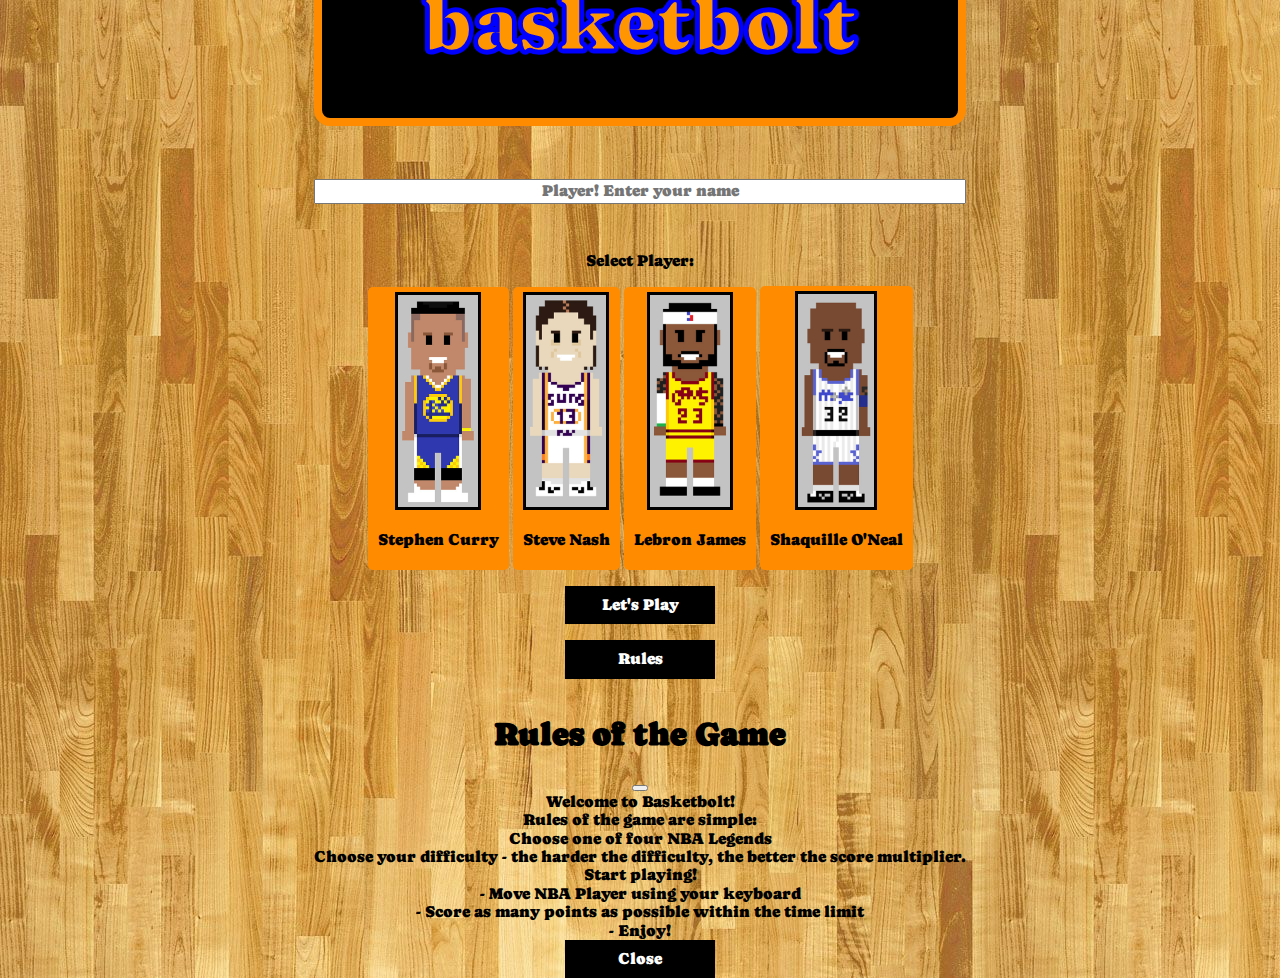
==== index.html @ 5acd0eba "Game start and exit to menu" ====
<!DOCTYPE html>
<html lang="en">
  <head>
    <meta charset="UTF-8" />
    <meta http-equiv="X-UA-Compatible" content="IE=edge" />
    <meta name="viewport" content="width=device-width, initial-scale=1.0" />
    <title>basketbolt</title>
    <!-- google fonts -->
    <link rel="preconnect" href="https://fonts.googleapis.com" />
    <link rel="preconnect" href="https://fonts.gstatic.com" crossorigin />
    <link
      href="https://fonts.googleapis.com/css2?family=Caprasimo&display=swap"
      rel="stylesheet"
    />
    <!-- bootstrap -->
    <link
      href="https://cdn.jsdelivr.net/npm/bootstrap@5.3.0/dist/css/bootstrap.min.css"
      rel="stylesheet"
      integrity="sha384-9ndCyUaIbzAi2FUVXJi0CjmCapSmO7SnpJef0486qhLnuZ2cdeRhO02iuK6FUUVM"
      crossorigin="anonymous"
    />
    <!-- style sheets -->
    <link rel="stylesheet" href="styles/normalize.css" />
    <link rel="stylesheet" href="styles/style.css" />
    <!-- javascript -->
    <script type="module" src="scripts/game.js"></script>
    <script type="module" src="scripts/script.js"></script>
  </head>
  <body>
    <div id="game-container">
        <!-- SPLASH SCREEN -->
      <div id="splash-screen">
        <!-- logo -->
        <a href="index.html"><h1 class="logo">basketbolt</h1></a>
        <!-- name input -->
        <input
          aria-label="player input"
          type="text"
          id="name-input"
          placeholder="Player! Enter your name"
        />
        <!-- player select -->
        <!-- https://alcreed.tumblr.com/ images source -->
        <div id="player-select" class="radio-players">
          <p>Select Player:</p>
          <input type="radio" name="player" id="curry" value="curry" />
          <label for="curry">
            <div>
              <img src="media/steph.jpg" />
              <p>Stephen Curry</p>
            </div>
          </label>
          <input type="radio" name="player" id="nash" value="nash" />
          <label for="nash">
            <div>
              <img src="media/nash.jpg" />
              <p>Steve Nash</p>
            </div>
          </label>
          <input type="radio" name="player" id="lebron" value="lebron" />
          <label for="lebron">
            <div>
              <img src="media/lebron.jpg" />
              <p>Lebron James</p>
            </div>
          </label>
          <input type="radio" name="player" id="shaq" value="shaq" />
          <label for="shaq">
            <div>
              <img id="shaq-img" src="media/shaq.jpg" />
              <p>Shaquille O'Neal</p>
            </div>
          </label>
        </div>
        <!-- play btn -->
        <button id="play-btn" type="button" class="btn btn-light btn">
          Let's Play
        </button>
        <!-- rules btn -->
        <button
          id="rules-btn"
          type="button"
          class="btn btn-warning btn"
          data-bs-toggle="modal"
          data-bs-target="#exampleModal"
        >
          Rules
        </button>
        <!-- modal code -->
        <div
          class="modal fade"
          id="exampleModal"
          tabindex="-1"
          aria-labelledby="exampleModalLabel"
          aria-hidden="true"
        >
          <div class="modal-dialog">
            <div class="modal-content">
              <div class="modal-header">
                <h1 class="modal-title fs-5" id="exampleModalLabel">
                  Rules of the Game
                </h1>
                <button
                  type="button"
                  class="btn-close"
                  data-bs-dismiss="modal"
                  aria-label="Close"
                ></button>
              </div>
              <div class="modal-body">
                Welcome to Basketbolt! <br />

                Rules of the game are simple: <br />
                Choose one of four NBA Legends<br />
                Choose your difficulty - the harder the difficulty, the better
                the score multiplier.<br />
                Start playing!<br />
                - Move NBA Player using your keyboard<br />
                - Score as many points as possible within the time limit<br />
                - Enjoy!<br />
              </div>
              <div class="modal-footer">
                <button
                  type="button"
                  class="btn btn-secondary"
                  data-bs-dismiss="modal"
                >
                  Close
                </button>
              </div>
            </div>
          </div>
        </div>
        <!-- end modal code -->
      </div>
      <div class="hidden" id="game-screen">
          <canvas id="board"></canvas>
          <button id="exit-btn" type="button" class="btn btn-light btn">
           ◀︎ Exit to Menu
          </button>
          <h2 id="start">
            Press Enter To Start Game!
          </h2>
      </div>
      <div class="hidden" id="game-over-screen"></div>
    </div>


    <!-- libraries -->
    <!-- jquery -->
    <script
      src="https://code.jquery.com/jquery-3.7.0.js"
      integrity="sha256-JlqSTELeR4TLqP0OG9dxM7yDPqX1ox/HfgiSLBj8+kM="
      crossorigin="anonymous"
    ></script>
    <!-- bootstrap -->
    <script
      src="https://cdn.jsdelivr.net/npm/bootstrap@5.3.0/dist/js/bootstrap.bundle.min.js"
      integrity="sha384-geWF76RCwLtnZ8qwWowPQNguL3RmwHVBC9FhGdlKrxdiJJigb/j/68SIy3Te4Bkz"
      crossorigin="anonymous"
    ></script>
  </body>
</html>
---- styles/style.css ----
/* general styling */

.hidden {
  display: none;
}

body {
  font-family: "Caprasimo", cursive;
}

/* logo styling */

.logo {
  font-family: "Caprasimo", cursive;
  color: rgb(255, 149, 0);
  font-size: 5rem;
  background-color: rgb(0, 0, 0);
  padding: 3rem;
  border-radius: 1rem;
  border: 0.5rem solid darkorange;
  transition: color 230ms cubic-bezier(0.1, 0.7, 1, 0.1);
  -webkit-text-stroke-width: 2.5px;
  -webkit-text-stroke-color: rgb(0, 0, 255);
  margin-top: 0;
}

.logo:hover {
  color: rgb(0, 0, 0);
}

a {
  color: none;
  text-decoration-line: none;
}

/* body */

body {
  background-image: url("../media/hardwood.jpeg");
  background-color: black;
  width: 100vw;
  height: 100vh;
  display: flex;
  align-items: center;
  justify-content: center;
  text-align: center;
}

/* splash-screen */
#splash-screen {
  display: flex;
  justify-content: center;
  flex-direction: column;
  text-align: center;
}

#player-select {
  margin-bottom: 1rem;
}
/* buttons */
.btn {
  width: 150px;
  margin: auto;
  padding: 8px 0;
  background-color: black;
  color: white;
  border: 2px solid black;
}

#play-btn,
#rules-btn {
  font-family: "Caprasimo", cursive;
}
#play-btn {
  margin-bottom: 1rem;
}
#rules-btn {
  margin-bottom: 1rem;
}
#exit-btn {
  display: none;
  background-color: darkorange;
  width: 300px;
  font-size: 1.5rem;
}
/* input */
#name-input {
  margin-bottom: 2rem;
  text-align: center;
}

.radio-players {
  margin-bottom: 1rem;
}

img {
  border: 3px solid black;
  width: 5rem;
}
#shaq-img {
  width: 4.8rem;
}
input[type="radio"] {
  display: none; /* Hide the default radio buttons */
}

label {
  display: inline-block;
  padding: 5px 10px;
  background-color: darkorange;
  border-radius: 5px;
  cursor: pointer;
}

label:hover {
  background-color: #ccc;
}

input[type="radio"]:checked + label {
  background-color: #0099ff;
  color: #fff;
}

/* GAME SCREEN */
/* *********** */
#board {
  background-color: black;
  border-top: 10px solid darkorange;
  border-left: 10px solid darkorange;
  border-right: 10px solid darkorange;
  box-shadow: rgba(0, 0, 0, 0.658) 0px 22px 70px 4px;
}

h2#start{
  color: darkorange;
  text-shadow: 0 0 1rem rgb(0, 0, 0);
  margin: 1rem auto;
}
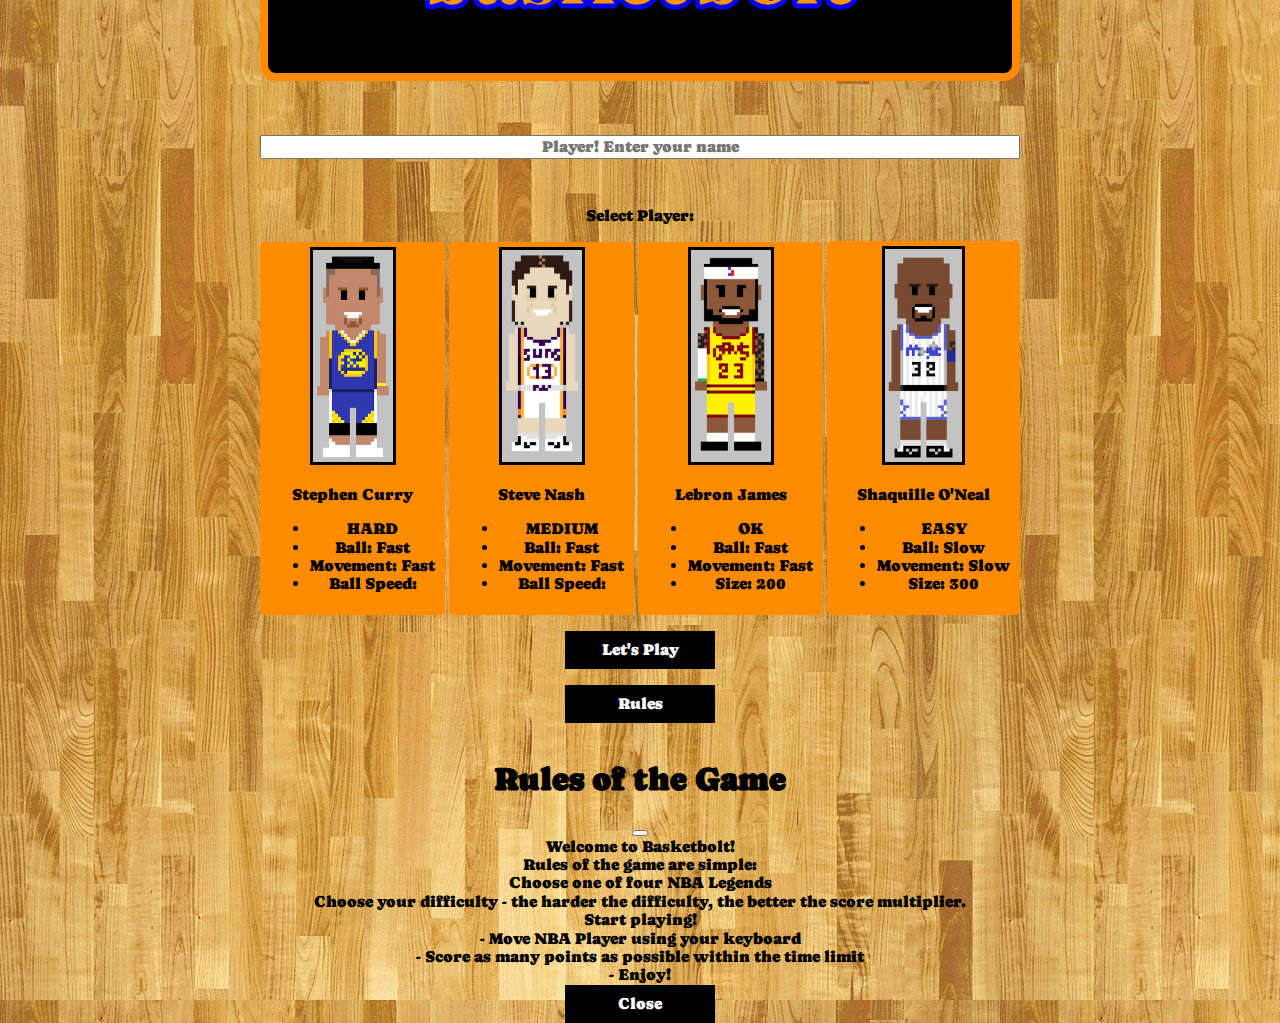
==== commit 7f2f2d85: "Character stats, temp changes" ====
--- a/index.html
+++ b/index.html
@@ -48,6 +48,12 @@
             <div>
               <img src="media/steph.jpg" />
               <p>Stephen Curry</p>
+              <ul>
+                <li>HARD</li>
+                <li>Ball: Fast</li>
+                <li>Movement: Fast</li>
+                <li>Ball Speed: </li>
+              </ul>
             </div>
           </label>
           <input type="radio" name="player" id="nash" value="nash" />
@@ -55,6 +61,12 @@
             <div>
               <img src="media/nash.jpg" />
               <p>Steve Nash</p>
+              <ul>
+                <li>MEDIUM</li>
+                <li>Ball: Fast</li>
+                <li>Movement: Fast</li>
+                <li>Ball Speed: </li>
+              </ul>
             </div>
           </label>
           <input type="radio" name="player" id="lebron" value="lebron" />
@@ -62,6 +74,12 @@
             <div>
               <img src="media/lebron.jpg" />
               <p>Lebron James</p>
+              <ul>
+                <li>OK</li>
+                <li>Ball: Fast</li>
+                <li>Movement: Fast</li>
+                <li>Size: 200 </li>
+              </ul>
             </div>
           </label>
           <input type="radio" name="player" id="shaq" value="shaq" />
@@ -69,6 +87,12 @@
             <div>
               <img id="shaq-img" src="media/shaq.jpg" />
               <p>Shaquille O'Neal</p>
+              <ul>
+                <li>EASY</li>
+                <li>Ball: Slow</li>
+                <li>Movement: Slow</li>
+                <li>Size: 300</li>
+              </ul>
             </div>
           </label>
         </div>
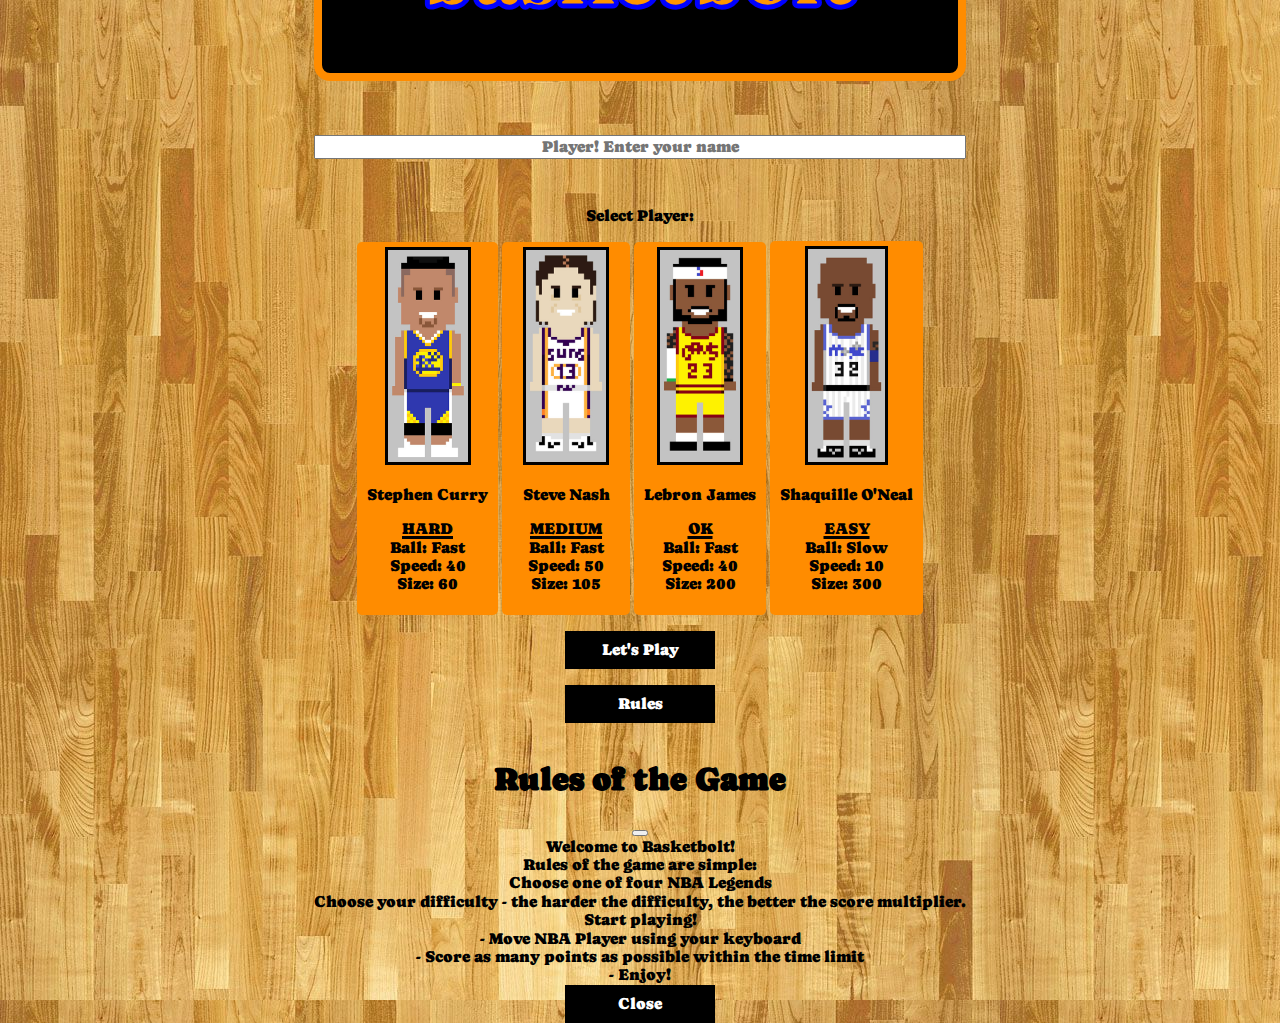
==== commit 8e20aaeb: "Final changes. Character stats, game reset, event listeners" ====
--- a/index.html
+++ b/index.html
@@ -28,7 +28,7 @@
   </head>
   <body>
     <div id="game-container">
-        <!-- SPLASH SCREEN -->
+      <!-- SPLASH SCREEN -->
       <div id="splash-screen">
         <!-- logo -->
         <a href="index.html"><h1 class="logo">basketbolt</h1></a>
@@ -49,10 +49,10 @@
               <img src="media/steph.jpg" />
               <p>Stephen Curry</p>
               <ul>
-                <li>HARD</li>
+                <li class="underline">HARD</li>
                 <li>Ball: Fast</li>
-                <li>Movement: Fast</li>
-                <li>Ball Speed: </li>
+                <li>Speed: 40</li>
+                <li>Size: 60</li>
               </ul>
             </div>
           </label>
@@ -62,10 +62,10 @@
               <img src="media/nash.jpg" />
               <p>Steve Nash</p>
               <ul>
-                <li>MEDIUM</li>
+                <li class="underline">MEDIUM</li>
                 <li>Ball: Fast</li>
-                <li>Movement: Fast</li>
-                <li>Ball Speed: </li>
+                <li>Speed: 50</li>
+                <li>Size: 105</li>
               </ul>
             </div>
           </label>
@@ -75,10 +75,10 @@
               <img src="media/lebron.jpg" />
               <p>Lebron James</p>
               <ul>
-                <li>OK</li>
+                <li class="underline">OK</li>
                 <li>Ball: Fast</li>
-                <li>Movement: Fast</li>
-                <li>Size: 200 </li>
+                <li>Speed: 40</li>
+                <li>Size: 200</li>
               </ul>
             </div>
           </label>
@@ -88,9 +88,9 @@
               <img id="shaq-img" src="media/shaq.jpg" />
               <p>Shaquille O'Neal</p>
               <ul>
-                <li>EASY</li>
+                <li class="underline">EASY</li>
                 <li>Ball: Slow</li>
-                <li>Movement: Slow</li>
+                <li>Speed: 10</li>
                 <li>Size: 300</li>
               </ul>
             </div>
@@ -157,18 +157,17 @@
         </div>
         <!-- end modal code -->
       </div>
-      <div class="hidden" id="game-screen">
-          <canvas id="board"></canvas>
-          <button id="exit-btn" type="button" class="btn btn-light btn">
-           ◀︎ Exit to Menu
+      <div id="game-screen">
+        <canvas id="board"></canvas>
+        <a href=""
+          ><button id="exit-btn" type="button" class="btn btn-light btn">
+            ◀︎ Exit to Menu
           </button>
-          <h2 id="start">
-            Press Enter To Start Game!
-          </h2>
+        </a>
+        <h2 id="start">Press Enter To Start Game!</h2>
       </div>
       <div class="hidden" id="game-over-screen"></div>
     </div>
-
 
     <!-- libraries -->
     <!-- jquery -->
--- a/styles/style.css
+++ b/styles/style.css
@@ -6,6 +6,11 @@
 
 body {
   font-family: "Caprasimo", cursive;
+}
+
+.underline{
+  text-decoration: underline;
+  text-decoration-thickness: 3px;
 }
 
 /* logo styling */
@@ -89,8 +94,14 @@
   text-align: center;
 }
 
+/* CHARACTER SELECT */
 .radio-players {
   margin-bottom: 1rem;
+}
+.radio-players ul{
+  list-style-type: none;
+  padding: 0;
+  margin: 1rem;
 }
 
 img {
@@ -123,6 +134,9 @@
 
 /* GAME SCREEN */
 /* *********** */
+#game-screen{
+  display: none;
+}
 #board {
   background-color: black;
   border-top: 10px solid darkorange;
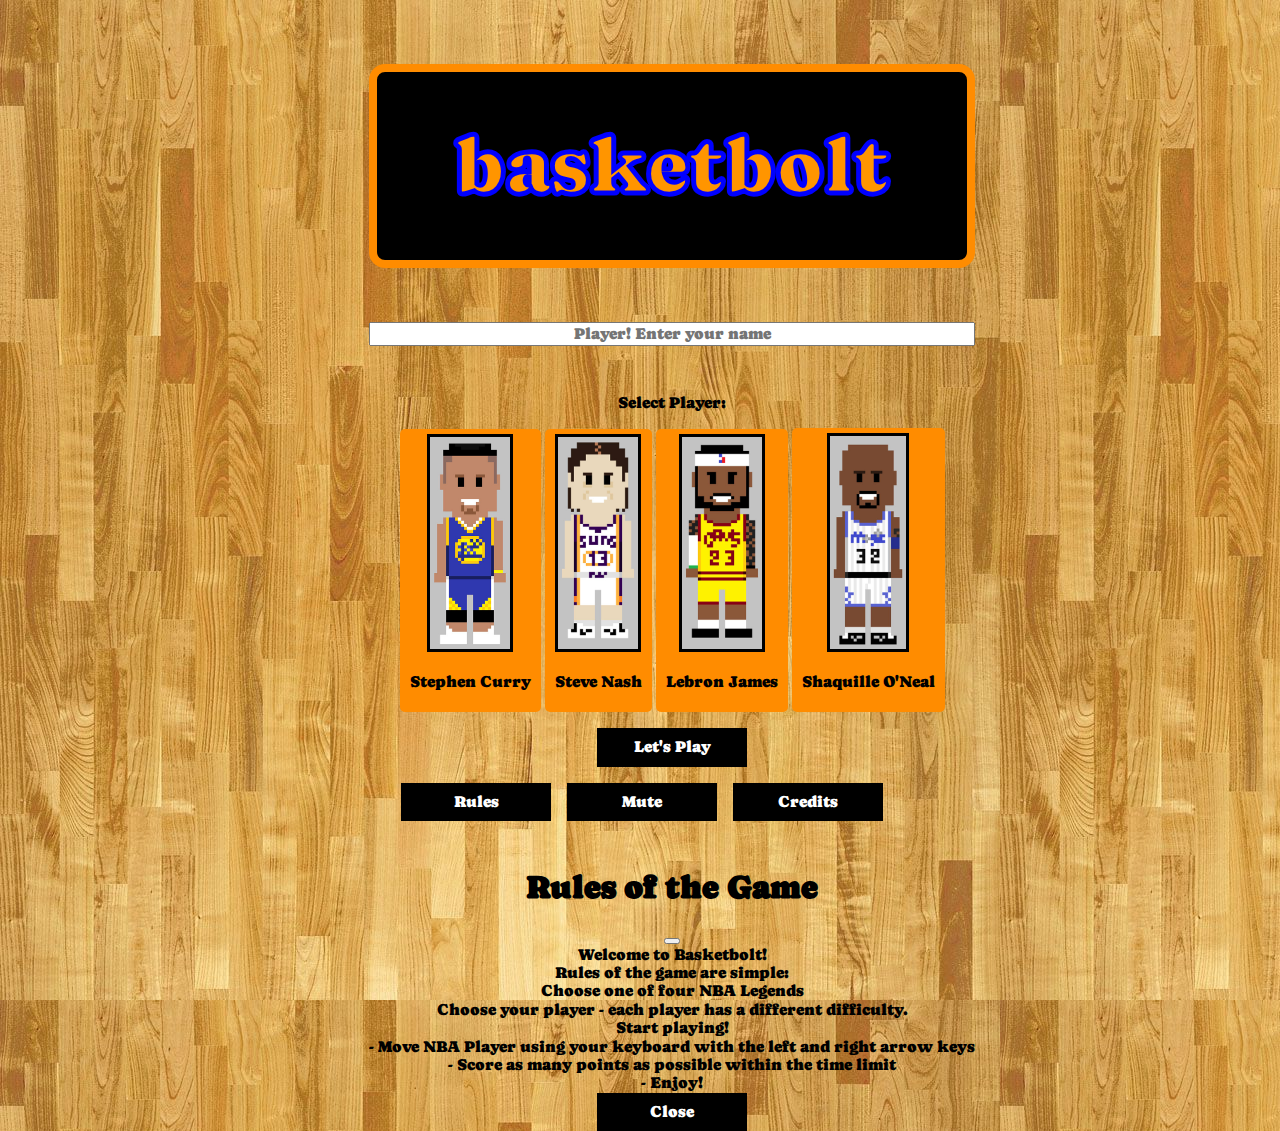
==== commit a1f47d4a: "added grid to buttons and fixed canvas layout" ====
--- a/index.html
+++ b/index.html
@@ -28,7 +28,7 @@
   </head>
   <body>
     <div id="game-container">
-      <!-- SPLASH SCREEN -->
+        <!-- SPLASH SCREEN -->
       <div id="splash-screen">
         <!-- logo -->
         <a href="index.html"><h1 class="logo">basketbolt</h1></a>
@@ -40,7 +40,6 @@
           placeholder="Player! Enter your name"
         />
         <!-- player select -->
-        <!-- https://alcreed.tumblr.com/ images source -->
         <div id="player-select" class="radio-players">
           <p>Select Player:</p>
           <input type="radio" name="player" id="curry" value="curry" />
@@ -48,12 +47,6 @@
             <div>
               <img src="media/steph.jpg" />
               <p>Stephen Curry</p>
-              <ul>
-                <li class="underline">HARD</li>
-                <li>Ball: Fast</li>
-                <li>Speed: 40</li>
-                <li>Size: 60</li>
-              </ul>
             </div>
           </label>
           <input type="radio" name="player" id="nash" value="nash" />
@@ -61,12 +54,6 @@
             <div>
               <img src="media/nash.jpg" />
               <p>Steve Nash</p>
-              <ul>
-                <li class="underline">MEDIUM</li>
-                <li>Ball: Fast</li>
-                <li>Speed: 50</li>
-                <li>Size: 105</li>
-              </ul>
             </div>
           </label>
           <input type="radio" name="player" id="lebron" value="lebron" />
@@ -74,12 +61,6 @@
             <div>
               <img src="media/lebron.jpg" />
               <p>Lebron James</p>
-              <ul>
-                <li class="underline">OK</li>
-                <li>Ball: Fast</li>
-                <li>Speed: 40</li>
-                <li>Size: 200</li>
-              </ul>
             </div>
           </label>
           <input type="radio" name="player" id="shaq" value="shaq" />
@@ -87,12 +68,6 @@
             <div>
               <img id="shaq-img" src="media/shaq.jpg" />
               <p>Shaquille O'Neal</p>
-              <ul>
-                <li class="underline">EASY</li>
-                <li>Ball: Slow</li>
-                <li>Speed: 10</li>
-                <li>Size: 300</li>
-              </ul>
             </div>
           </label>
         </div>
@@ -100,16 +75,24 @@
         <button id="play-btn" type="button" class="btn btn-light btn">
           Let's Play
         </button>
-        <!-- rules btn -->
-        <button
-          id="rules-btn"
-          type="button"
-          class="btn btn-warning btn"
-          data-bs-toggle="modal"
-          data-bs-target="#exampleModal"
-        >
-          Rules
-        </button>
+        <div id="aux-btns">
+            <!-- rules btn -->
+            <button
+            id="rules-btn"
+            type="button"
+            class="btn btn-warning btn"
+            data-bs-toggle="modal"
+            data-bs-target="#exampleModal"
+            >
+            Rules
+            </button>
+            <!-- mute btn -->
+            <button id="mute-btn" type="button" class="btn btn-warning btn">Mute</button>
+            <!-- credits btn -->
+            <button id="credits-btn" type="button" class="btn btn-success btn">Credits</button>
+        </div>
+        <!-- audio file -->
+        <audio id="music" autoplay loop src="media/nba-theme.mp3"></audio>
         <!-- modal code -->
         <div
           class="modal fade"
@@ -136,10 +119,9 @@
 
                 Rules of the game are simple: <br />
                 Choose one of four NBA Legends<br />
-                Choose your difficulty - the harder the difficulty, the better
-                the score multiplier.<br />
+                Choose your player - each player has a different difficulty.<br />
                 Start playing!<br />
-                - Move NBA Player using your keyboard<br />
+                - Move NBA Player using your keyboard with the left and right arrow keys<br />
                 - Score as many points as possible within the time limit<br />
                 - Enjoy!<br />
               </div>
@@ -157,17 +139,45 @@
         </div>
         <!-- end modal code -->
       </div>
-      <div id="game-screen">
-        <canvas id="board"></canvas>
-        <a href=""
-          ><button id="exit-btn" type="button" class="btn btn-light btn">
-            ◀︎ Exit to Menu
-          </button>
-        </a>
-        <h2 id="start">Press Enter To Start Game!</h2>
+      <div class="hidden" id="game-screen">
+          <p id="name-display"></p>
+            <canvas id="board"></canvas>
       </div>
-      <div class="hidden" id="game-over-screen"></div>
+      <div class="hidden" id="credits-wrapper">
+        <section class="main-credits-text">
+            <h1 class="text-header-credits">Credits</h1>
+            <section class="credits-table-wrapper">
+                <table class="credits-table">
+                    <thead class="credits-thead">
+                        <tr class="credits-tr">
+                            <th>Element</th>
+                            <th>Source</th>
+                        </tr>
+                    </thead>
+                    <tbody class="credits-tbody">
+                        <tr>
+                            <td>Background Music</td>
+                            <td> <a href="https://www.youtube.com/watch?v=h2dYKX8sUsE&pp=ygUWbmJhIG9uIG5iYyA4IGJpdCB0aGVtZQ%3D%3D" target="_blank" rel="noopener noreferrer">Youtube Channel gman1290</a></td>
+                        </tr>
+                        <tr>
+                            <td>NBA Player Sprites</td>
+                            <td> <a href="https://alcreed.tumblr.com/" target="_blank" rel="noopener noreferrer"></a>Al Creed</td>
+                        </tr>
+                        <tr>
+                            <td>Basketbolt Development and Designed by</td>
+                            <td>Andrew Lau and Joaquin Opulencia &copy 2023</td>
+                        </tr>
+                        <tr>
+                            <td>We acknowledge and credit the NBA (National Basketball Association) for their intellectual property and copyrighted material used in accordance with fair use.</td>
+                            <td>NBA</td>
+                        </tr>
+                    </tbody>
+                </table>
+            </section>
+        </section>
+      </div>
     </div>
+
 
     <!-- libraries -->
     <!-- jquery -->
--- a/styles/style.css
+++ b/styles/style.css
@@ -1,58 +1,63 @@
 /* general styling */
+
 
 .hidden {
   display: none;
 }
 
 body {
-  font-family: "Caprasimo", cursive;
-}
-
-.underline{
-  text-decoration: underline;
-  text-decoration-thickness: 3px;
+  font-family: 'Caprasimo', cursive;
 }
 
 /* logo styling */
-
 .logo {
-  font-family: "Caprasimo", cursive;
-  color: rgb(255, 149, 0);
-  font-size: 5rem;
-  background-color: rgb(0, 0, 0);
-  padding: 3rem;
-  border-radius: 1rem;
-  border: 0.5rem solid darkorange;
-  transition: color 230ms cubic-bezier(0.1, 0.7, 1, 0.1);
-  -webkit-text-stroke-width: 2.5px;
-  -webkit-text-stroke-color: rgb(0, 0, 255);
-  margin-top: 0;
+    font-family: 'Caprasimo', cursive;
+    color: rgb(255, 149, 0);
+    font-size: 5rem;
+    background-color: rgb(0, 0, 0);
+    padding: 3rem;
+    border-radius: 1rem;
+    border: .5rem solid darkorange;
+    transition: color 230ms cubic-bezier(0.1, 0.7, 1.0, 0.1);
+    -webkit-text-stroke-width: 2.5px ;
+    -webkit-text-stroke-color: rgb(0, 0, 255);
+    
+}
+
+h1 {
+  margin-top: 2rem;
 }
 
 .logo:hover {
-  color: rgb(0, 0, 0);
+    color: rgb(0, 0, 0);
+
 }
 
 a {
-  color: none;
-  text-decoration-line: none;
+    color: none;
+    text-decoration-line: none;
 }
 
 /* body */
 
 body {
-  background-image: url("../media/hardwood.jpeg");
-  background-color: black;
-  width: 100vw;
-  height: 100vh;
-  display: flex;
-  align-items: center;
-  justify-content: center;
-  text-align: center;
-}
+    background-image: url("../media/hardwood.jpeg");
+    background-color: black;
+    width: 100vw;
+    height: 100vh;
+    display: grid;
+    place-items: center;
+    /* display: flex;
+    align-items: center;
+    justify-content: center;
+    text-align: center; */
+    padding: 2rem;
+    justify-content: center;
+  }
+
 
 /* splash-screen */
-#splash-screen {
+#splash-screen  {
   display: flex;
   justify-content: center;
   flex-direction: column;
@@ -64,29 +69,47 @@
 }
 /* buttons */
 .btn {
-  width: 150px;
-  margin: auto;
-  padding: 8px 0;
-  background-color: black;
-  color: white;
-  border: 2px solid black;
-}
-
+    width: 150px;
+    margin: auto;
+    padding: 8px 0;
+    background-color: black;
+    color: white;
+    border: 2px solid black;
+  }
+  
 #play-btn,
 #rules-btn {
-  font-family: "Caprasimo", cursive;
-}
-#play-btn {
-  margin-bottom: 1rem;
-}
-#rules-btn {
-  margin-bottom: 1rem;
-}
-#exit-btn {
-  display: none;
-  background-color: darkorange;
-  width: 300px;
-  font-size: 1.5rem;
+  font-family: 'Caprasimo', cursive;
+}
+#play-btn{
+  margin-bottom: 1rem;
+
+}
+#rules-btn{
+  margin-bottom: 1rem;
+  margin-left: 1rem;
+}
+
+#mute-btn {
+  margin-bottom: 1rem;
+  margin-left: 1rem;
+}
+
+#credits-btn {
+  margin-bottom: 1rem;
+  margin-left: 1rem;
+}
+
+#aux-btns {
+  display: grid;
+  grid-template-columns: 1fr 1fr 1fr;
+  align-items: center;
+  justify-content: center;
+  /* display: flex;
+  flex-direction: row;
+  align-items: center; */
+  margin: 0 auto;
+  margin-left: 1rem;
 }
 /* input */
 #name-input {
@@ -94,14 +117,8 @@
   text-align: center;
 }
 
-/* CHARACTER SELECT */
 .radio-players {
   margin-bottom: 1rem;
-}
-.radio-players ul{
-  list-style-type: none;
-  padding: 0;
-  margin: 1rem;
 }
 
 img {
@@ -134,9 +151,10 @@
 
 /* GAME SCREEN */
 /* *********** */
-#game-screen{
-  display: none;
-}
+.name-display {
+  font-size: 2rem;
+}
+
 #board {
   background-color: black;
   border-top: 10px solid darkorange;
@@ -145,8 +163,41 @@
   box-shadow: rgba(0, 0, 0, 0.658) 0px 22px 70px 4px;
 }
 
-h2#start{
-  color: darkorange;
-  text-shadow: 0 0 1rem rgb(0, 0, 0);
-  margin: 1rem auto;
-}+
+/* TABLE STYLING */
+
+.table-wrapper {
+  display: flex;
+  justify-content: center;
+}
+
+table {
+  display: table;
+  border-collapse: separate;
+  padding-bottom: 4rem;
+  
+}
+
+table {
+  margin-bottom: 2rem;
+  height: 25rem;
+}
+
+th {
+  text-align: left;
+  color: rgb(0, 0, 0);
+  font-weight: bold;
+  background-color: #ffffff;
+  font-size: 1.25rem;
+}
+
+td {
+  color: white;
+  background-color: rgb(255, 170, 0);
+  font-weight: bold;
+}
+
+td,
+th {
+  padding: 0.5rem;
+}
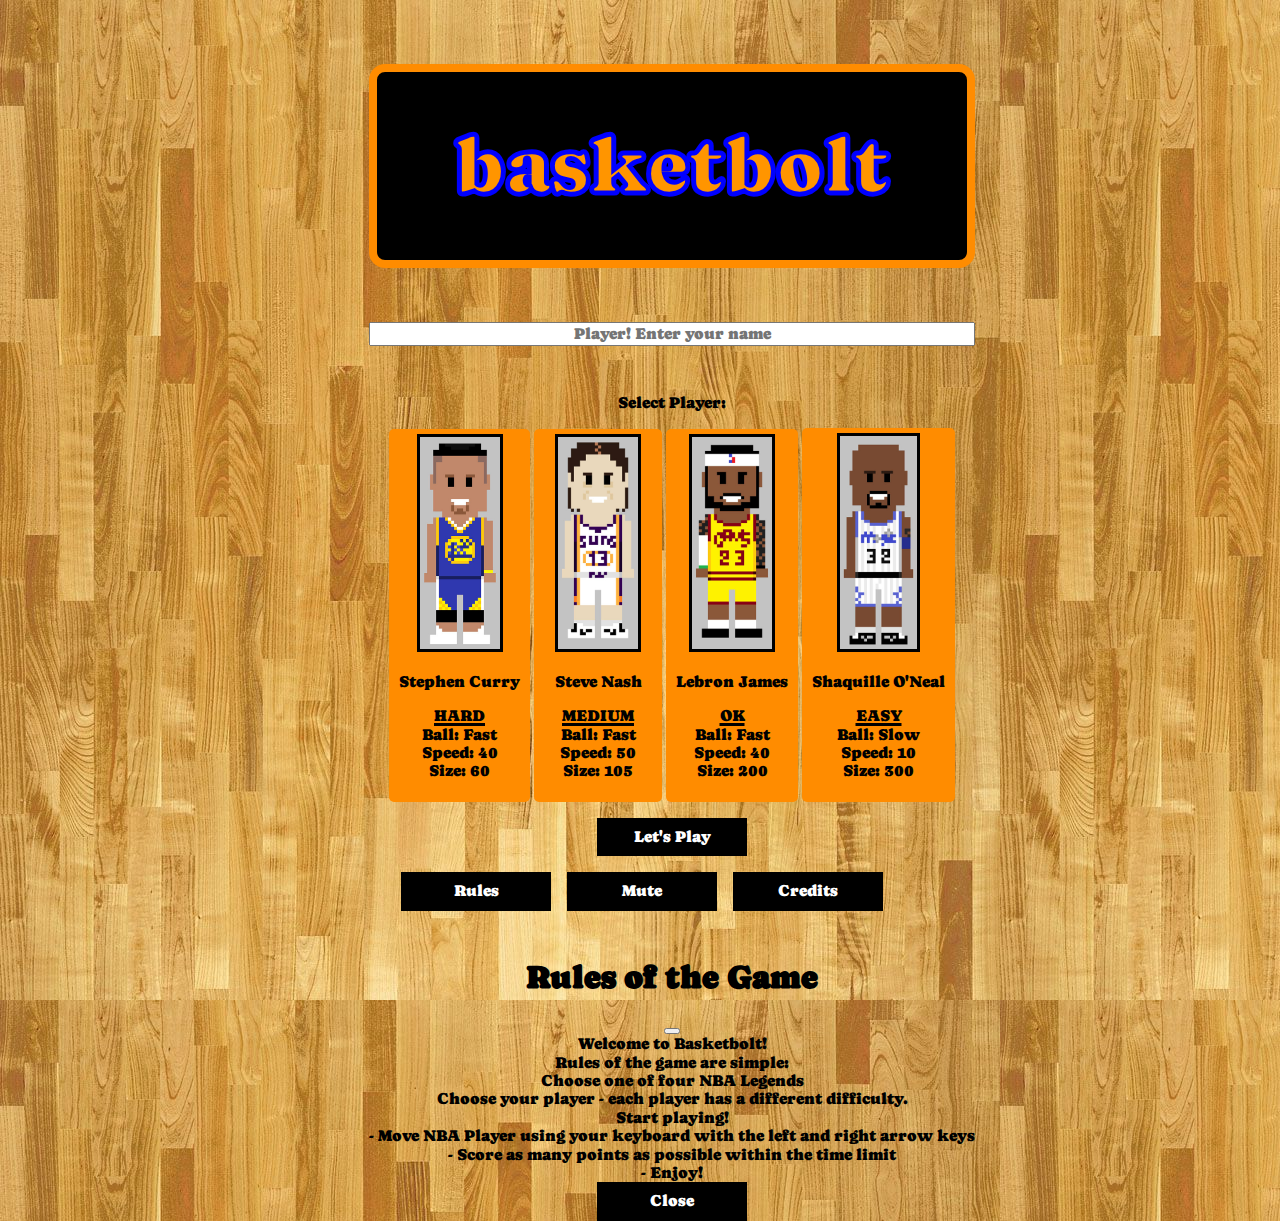
==== commit d5bc131f: "Resolve Merges" ====
--- a/index.html
+++ b/index.html
@@ -28,7 +28,7 @@
   </head>
   <body>
     <div id="game-container">
-        <!-- SPLASH SCREEN -->
+      <!-- SPLASH SCREEN -->
       <div id="splash-screen">
         <!-- logo -->
         <a href="index.html"><h1 class="logo">basketbolt</h1></a>
@@ -47,6 +47,12 @@
             <div>
               <img src="media/steph.jpg" />
               <p>Stephen Curry</p>
+              <ul>
+                <li class="underline">HARD</li>
+                <li>Ball: Fast</li>
+                <li>Speed: 40</li>
+                <li>Size: 60</li>
+              </ul>
             </div>
           </label>
           <input type="radio" name="player" id="nash" value="nash" />
@@ -54,6 +60,12 @@
             <div>
               <img src="media/nash.jpg" />
               <p>Steve Nash</p>
+              <ul>
+                <li class="underline">MEDIUM</li>
+                <li>Ball: Fast</li>
+                <li>Speed: 50</li>
+                <li>Size: 105</li>
+              </ul>
             </div>
           </label>
           <input type="radio" name="player" id="lebron" value="lebron" />
@@ -61,6 +73,12 @@
             <div>
               <img src="media/lebron.jpg" />
               <p>Lebron James</p>
+              <ul>
+                <li class="underline">OK</li>
+                <li>Ball: Fast</li>
+                <li>Speed: 40</li>
+                <li>Size: 200</li>
+              </ul>
             </div>
           </label>
           <input type="radio" name="player" id="shaq" value="shaq" />
@@ -68,6 +86,12 @@
             <div>
               <img id="shaq-img" src="media/shaq.jpg" />
               <p>Shaquille O'Neal</p>
+              <ul>
+                <li class="underline">EASY</li>
+                <li>Ball: Slow</li>
+                <li>Speed: 10</li>
+                <li>Size: 300</li>
+              </ul>
             </div>
           </label>
         </div>
@@ -139,9 +163,15 @@
         </div>
         <!-- end modal code -->
       </div>
-      <div class="hidden" id="game-screen">
-          <p id="name-display"></p>
-            <canvas id="board"></canvas>
+      <div id="game-screen">
+        <p id="name-display"></p>
+        <canvas id="board"></canvas>
+        <a href=""
+          ><button id="exit-btn" type="button" class="btn btn-light btn">
+            ◀︎ Exit to Menu
+          </button>
+        </a>
+        <h2 id="start">Press Enter To Start Game!</h2>
       </div>
       <div class="hidden" id="credits-wrapper">
         <section class="main-credits-text">
@@ -177,7 +207,6 @@
         </section>
       </div>
     </div>
-
 
     <!-- libraries -->
     <!-- jquery -->
--- a/styles/style.css
+++ b/styles/style.css
@@ -1,12 +1,16 @@
 /* general styling */
-
 
 .hidden {
   display: none;
 }
 
 body {
-  font-family: 'Caprasimo', cursive;
+  font-family: "Caprasimo", cursive;
+}
+
+.underline{
+  text-decoration: underline;
+  text-decoration-thickness: 3px;
 }
 
 /* logo styling */
@@ -29,13 +33,12 @@
 }
 
 .logo:hover {
-    color: rgb(0, 0, 0);
-
+  color: rgb(0, 0, 0);
 }
 
 a {
-    color: none;
-    text-decoration-line: none;
+  color: none;
+  text-decoration-line: none;
 }
 
 /* body */
@@ -57,7 +60,7 @@
 
 
 /* splash-screen */
-#splash-screen  {
+#splash-screen {
   display: flex;
   justify-content: center;
   flex-direction: column;
@@ -69,23 +72,23 @@
 }
 /* buttons */
 .btn {
-    width: 150px;
-    margin: auto;
-    padding: 8px 0;
-    background-color: black;
-    color: white;
-    border: 2px solid black;
-  }
-  
+  width: 150px;
+  margin: auto;
+  padding: 8px 0;
+  background-color: black;
+  color: white;
+  border: 2px solid black;
+}
+
 #play-btn,
 #rules-btn {
-  font-family: 'Caprasimo', cursive;
-}
-#play-btn{
-  margin-bottom: 1rem;
-
-}
-#rules-btn{
+  font-family: "Caprasimo", cursive;
+}
+#play-btn {
+  margin-bottom: 1rem;
+
+}
+#rules-btn {
   margin-bottom: 1rem;
   margin-left: 1rem;
 }
@@ -111,14 +114,26 @@
   margin: 0 auto;
   margin-left: 1rem;
 }
+#exit-btn {
+  display: none;
+  background-color: darkorange;
+  width: 300px;
+  font-size: 1.5rem;
+}
 /* input */
 #name-input {
   margin-bottom: 2rem;
   text-align: center;
 }
 
+/* CHARACTER SELECT */
 .radio-players {
   margin-bottom: 1rem;
+}
+.radio-players ul{
+  list-style-type: none;
+  padding: 0;
+  margin: 1rem;
 }
 
 img {
@@ -151,6 +166,9 @@
 
 /* GAME SCREEN */
 /* *********** */
+#game-screen{
+  display: none;
+}
 .name-display {
   font-size: 2rem;
 }
@@ -163,6 +181,11 @@
   box-shadow: rgba(0, 0, 0, 0.658) 0px 22px 70px 4px;
 }
 
+h2#start{
+  color: darkorange;
+  text-shadow: 0 0 1rem rgb(0, 0, 0);
+  margin: 1rem auto;
+}
 
 /* TABLE STYLING */
 
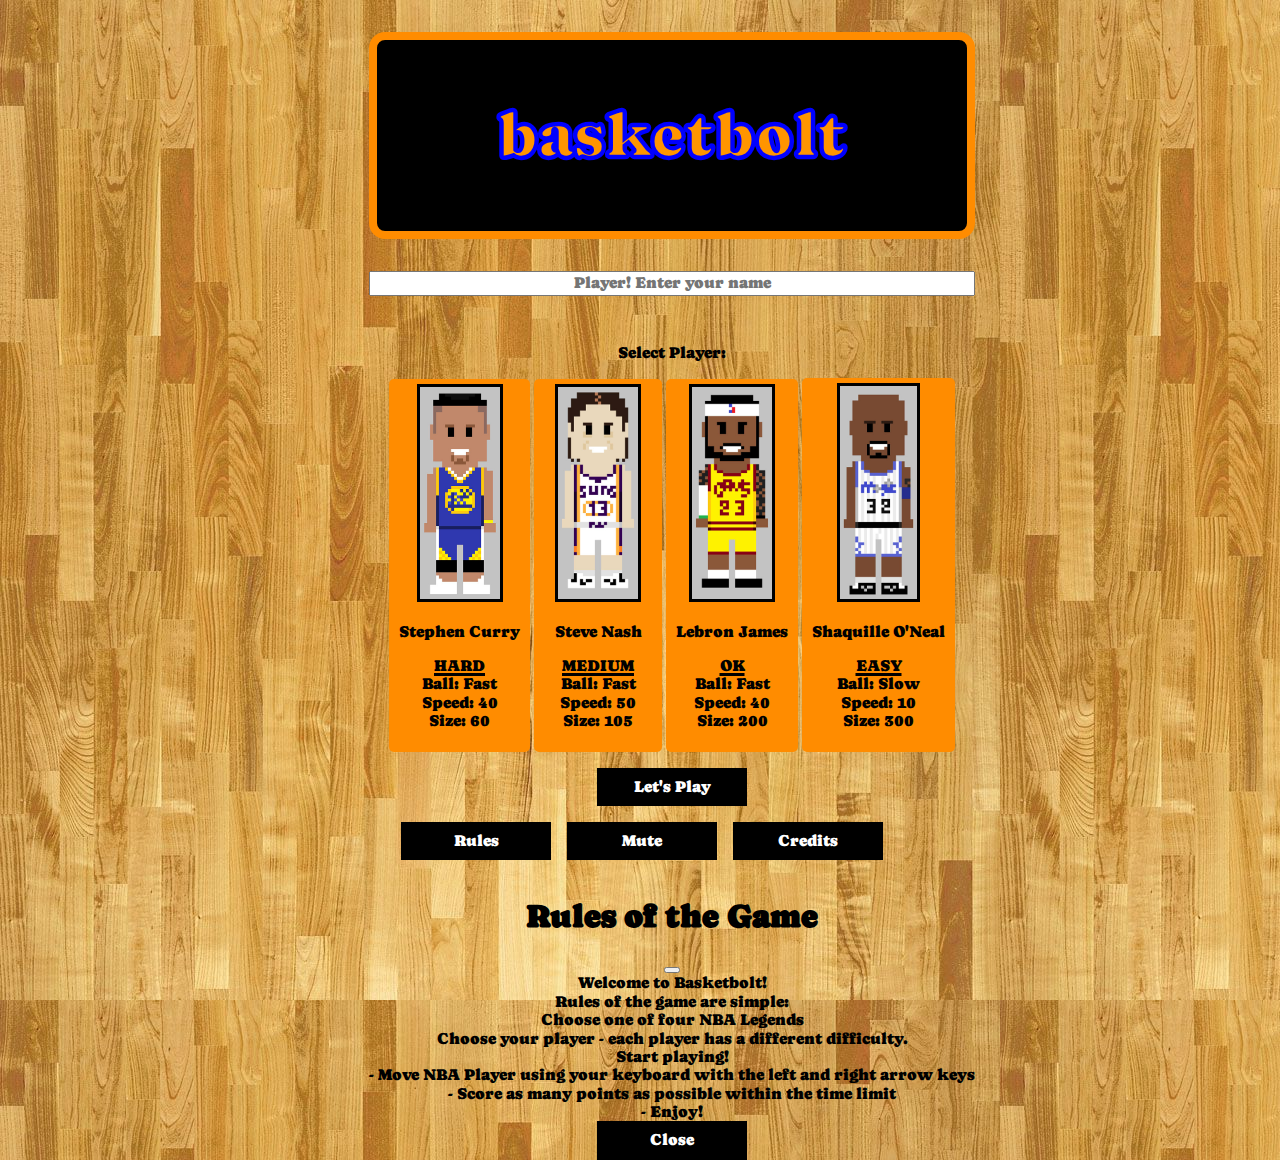
==== commit b657a947: "DONE" ====
--- a/index.html
+++ b/index.html
@@ -31,7 +31,7 @@
       <!-- SPLASH SCREEN -->
       <div id="splash-screen">
         <!-- logo -->
-        <a href="index.html"><h1 class="logo">basketbolt</h1></a>
+        <a class="logo" href="index.html"><h1>basketbolt</h1></a>
         <!-- name input -->
         <input
           aria-label="player input"
@@ -166,7 +166,7 @@
       <div id="game-screen">
         <p id="name-display"></p>
         <canvas id="board"></canvas>
-        <a href=""
+        <a href="index.html"
           ><button id="exit-btn" type="button" class="btn btn-light btn">
             ◀︎ Exit to Menu
           </button>
@@ -203,6 +203,12 @@
                         </tr>
                     </tbody>
                 </table>
+
+                <a href="index.html"
+                ><button id="exit-credits" type="button" class="btn btn-light btn">
+                  ◀︎ Exit to Menu
+                </button>
+              </a>
             </section>
         </section>
       </div>
--- a/styles/style.css
+++ b/styles/style.css
@@ -17,9 +17,11 @@
 .logo {
     font-family: 'Caprasimo', cursive;
     color: rgb(255, 149, 0);
-    font-size: 5rem;
+    font-size: 2rem;
     background-color: rgb(0, 0, 0);
-    padding: 3rem;
+
+    margin-bottom: 2rem;
+    padding: 1rem;
     border-radius: 1rem;
     border: .5rem solid darkorange;
     transition: color 230ms cubic-bezier(0.1, 0.7, 1.0, 0.1);
@@ -28,16 +30,11 @@
     
 }
 
-h1 {
-  margin-top: 2rem;
-}
-
 .logo:hover {
   color: rgb(0, 0, 0);
 }
 
 a {
-  color: none;
   text-decoration-line: none;
 }
 
@@ -119,6 +116,7 @@
   background-color: darkorange;
   width: 300px;
   font-size: 1.5rem;
+  margin: 1rem auto;
 }
 /* input */
 #name-input {
@@ -169,8 +167,8 @@
 #game-screen{
   display: none;
 }
-.name-display {
-  font-size: 2rem;
+#name-display {
+  font-size: 3rem;
 }
 
 #board {
